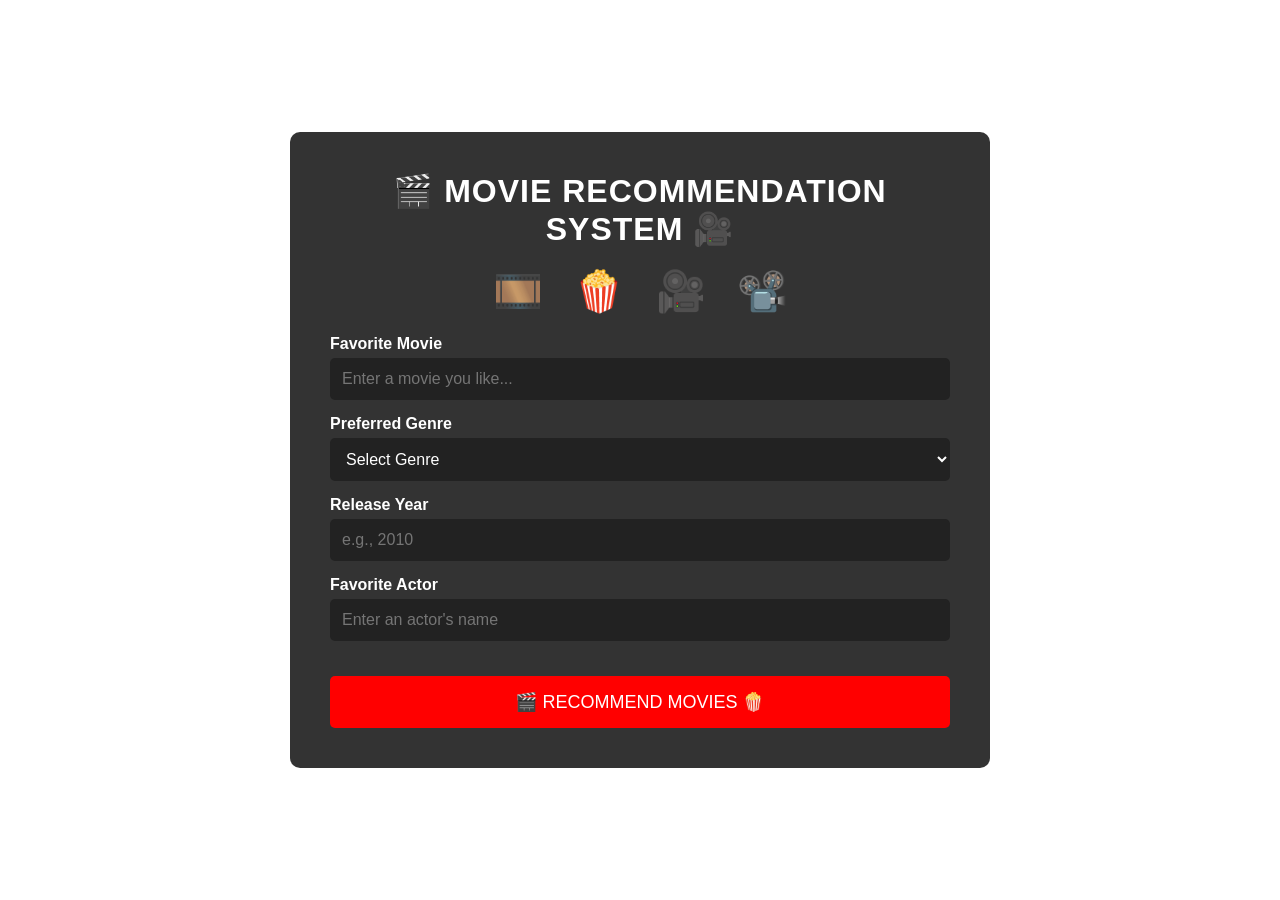
==== templates/index.html @ 04a8b2b7 "hi" ====
<!DOCTYPE html>
<html lang="en">
<head>
    <meta charset="UTF-8">
    <meta name="viewport" content="width=device-width, initial-scale=1.0">
    <title>Movie Recommendation System</title>
    <style>
        * {
            margin: 0;
            padding: 0;
            box-sizing: border-box;
            font-family: 'Arial', sans-serif;
        }
        body {
            background: url('https://source.unsplash.com/1920x1080/?cinema,movie,theater') no-repeat center center/cover;
            height: 100vh;
            display: flex;
            align-items: center;
            justify-content: center;
            text-align: center;
            color: white;
            backdrop-filter: blur(5px);
        }
        .container {
            width: 100%;
            max-width: 700px;
            background: rgba(0, 0, 0, 0.8);
            padding: 40px;
            border-radius: 10px;
            box-shadow: 0 0 20px rgba(255, 255, 255, 0.2);
        }
        h1 {
            font-size: 32px;
            margin-bottom: 20px;
            text-transform: uppercase;
            letter-spacing: 1px;
        }
        .icons {
            font-size: 40px;
            margin-bottom: 20px;
        }
        .icons span {
            margin: 0 10px;
        }
        .input-group {
            margin: 15px 0;
            text-align: left;
        }
        label {
            font-size: 16px;
            font-weight: bold;
            display: block;
            margin-bottom: 5px;
        }
        input, select {
            width: 100%;
            padding: 12px;
            border-radius: 5px;
            border: none;
            font-size: 16px;
            background: #222;
            color: white;
        }
        button {
            background: red;
            color: white;
            border: none;
            padding: 15px;
            font-size: 18px;
            cursor: pointer;
            border-radius: 5px;
            transition: 0.3s;
            margin-top: 20px;
            width: 100%;
            text-transform: uppercase;
        }
        button:hover {
            background: darkred;
        }
        @media (max-width: 768px) {
            .container {
                width: 90%;
                padding: 30px;
            }
        }
    </style>
</head>
<body>
    <div class="container">
        <h1>🎬 Movie Recommendation System 🎥</h1>
        <div class="icons">
            <span>🎞️</span>
            <span>🍿</span>
            <span>🎥</span>
            <span>📽️</span>
        </div>
        <form action="/recommend" method="POST">
            <div class="input-group">
                <label for="movie_name">Favorite Movie</label>
                <input type="text" id="movie_name" name="movie_name" placeholder="Enter a movie you like..." required>
            </div>
            <div class="input-group">
                <label for="genre">Preferred Genre</label>
                <select id="genre" name="genre">
                    <option value="">Select Genre</option>
                    <option value="Action">Action</option>
                    <option value="Comedy">Comedy</option>
                    <option value="Drama">Drama</option>
                    <option value="Horror">Horror</option>
                    <option value="Sci-Fi">Sci-Fi</option>
                    <option value="Romance">Romance</option>
                </select>
            </div>
            <div class="input-group">
                <label for="year">Release Year</label>
                <input type="number" id="year" name="year" placeholder="e.g., 2010">
            </div>
            <div class="input-group">
                <label for="actor">Favorite Actor</label>
                <input type="text" id="actor" name="actor" placeholder="Enter an actor's name">
            </div>
            <button type="submit">🎬 Recommend Movies 🍿</button>
        </form>
    </div>
</body>
</html>
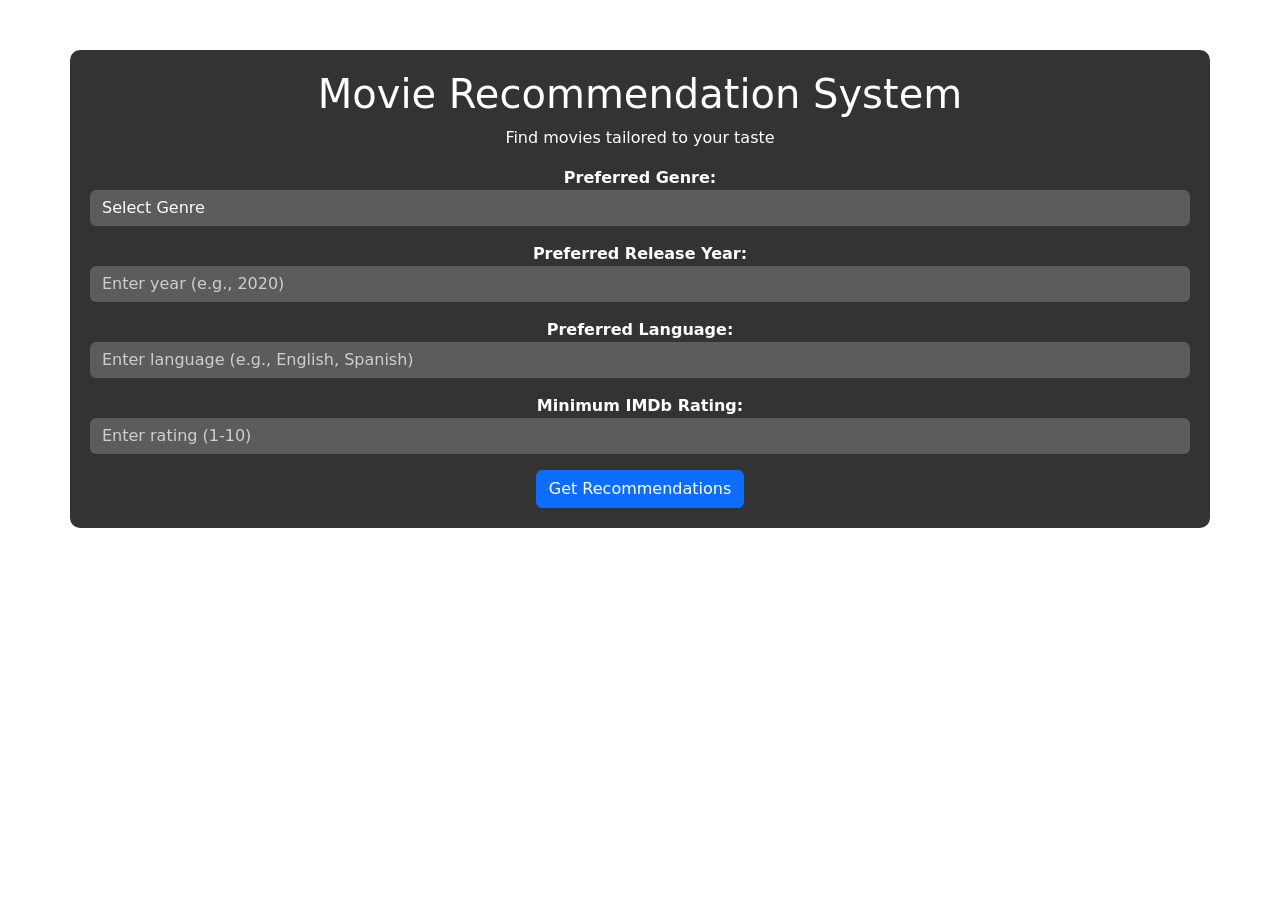
==== commit 3ac55bec: "hi" ====
--- a/templates/index.html
+++ b/templates/index.html
@@ -4,104 +4,61 @@
     <meta charset="UTF-8">
     <meta name="viewport" content="width=device-width, initial-scale=1.0">
     <title>Movie Recommendation System</title>
+    <link rel="stylesheet" href="https://cdn.jsdelivr.net/npm/bootstrap@5.3.0/dist/css/bootstrap.min.css">
     <style>
-        * {
-            margin: 0;
-            padding: 0;
-            box-sizing: border-box;
-            font-family: 'Arial', sans-serif;
+        body {
+            background: url('https://wallpapercave.com/wp/wp3160279.jpg') no-repeat center center fixed;
+            background-size: cover;
+            color: white;
+            overflow: hidden;
+            position: relative;
         }
-        body {
-            background: url('https://source.unsplash.com/1920x1080/?cinema,movie,theater') no-repeat center center/cover;
-            height: 100vh;
-            display: flex;
-            align-items: center;
-            justify-content: center;
-            text-align: center;
-            color: white;
-            backdrop-filter: blur(5px);
+        
+        body::after {
+            content: "";
+            position: fixed;
+            top: 0;
+            left: 0;
+            width: 100%;
+            height: 100%;
+            background: inherit;
+            filter: blur(5px); /* Reduced blur effect */
+            z-index: -1;
         }
+        
         .container {
-            width: 100%;
-            max-width: 700px;
+            margin-top: 50px;
             background: rgba(0, 0, 0, 0.8);
-            padding: 40px;
+            padding: 20px;
             border-radius: 10px;
-            box-shadow: 0 0 20px rgba(255, 255, 255, 0.2);
+            position: relative;
+            z-index: 1;
         }
-        h1 {
-            font-size: 32px;
-            margin-bottom: 20px;
-            text-transform: uppercase;
-            letter-spacing: 1px;
+        
+        label {
+            font-weight: bold;
         }
-        .icons {
-            font-size: 40px;
-            margin-bottom: 20px;
-        }
-        .icons span {
-            margin: 0 10px;
-        }
-        .input-group {
-            margin: 15px 0;
-            text-align: left;
-        }
-        label {
-            font-size: 16px;
-            font-weight: bold;
-            display: block;
-            margin-bottom: 5px;
-        }
-        input, select {
-            width: 100%;
-            padding: 12px;
-            border-radius: 5px;
+        
+        .form-control {
+            background: rgba(255, 255, 255, 0.2); /* Slight transparency */
             border: none;
-            font-size: 16px;
-            background: #222;
             color: white;
         }
-        button {
-            background: red;
-            color: white;
-            border: none;
-            padding: 15px;
-            font-size: 18px;
-            cursor: pointer;
-            border-radius: 5px;
-            transition: 0.3s;
-            margin-top: 20px;
-            width: 100%;
-            text-transform: uppercase;
-        }
-        button:hover {
-            background: darkred;
-        }
-        @media (max-width: 768px) {
-            .container {
-                width: 90%;
-                padding: 30px;
-            }
+        
+        .form-control::placeholder {
+            color: rgba(255, 255, 255, 0.7);
         }
     </style>
 </head>
 <body>
-    <div class="container">
-        <h1>🎬 Movie Recommendation System 🎥</h1>
-        <div class="icons">
-            <span>🎞️</span>
-            <span>🍿</span>
-            <span>🎥</span>
-            <span>📽️</span>
-        </div>
-        <form action="/recommend" method="POST">
-            <div class="input-group">
-                <label for="movie_name">Favorite Movie</label>
-                <input type="text" id="movie_name" name="movie_name" placeholder="Enter a movie you like..." required>
-            </div>
-            <div class="input-group">
-                <label for="genre">Preferred Genre</label>
-                <select id="genre" name="genre">
+    <div class="container text-center">
+        <h1>Movie Recommendation System</h1>
+        <p>Find movies tailored to your taste</p>
+        
+        <form id="recommendationForm" onsubmit="event.preventDefault(); redirectToRecommendations();">
+            <div class="mb-3">
+                <label for="genre">Preferred Genre:</label>
+                <select id="genre" class="form-control">
                     <option value="">Select Genre</option>
                     <option value="Action">Action</option>
                     <option value="Comedy">Comedy</option>
@@ -111,16 +68,26 @@
                     <option value="Romance">Romance</option>
                 </select>
             </div>
-            <div class="input-group">
-                <label for="year">Release Year</label>
-                <input type="number" id="year" name="year" placeholder="e.g., 2010">
+            <div class="mb-3">
+                <label for="year">Preferred Release Year:</label>
+                <input type="number" id="year" class="form-control" placeholder="Enter year (e.g., 2020)">
             </div>
-            <div class="input-group">
-                <label for="actor">Favorite Actor</label>
-                <input type="text" id="actor" name="actor" placeholder="Enter an actor's name">
+            <div class="mb-3">
+                <label for="language">Preferred Language:</label>
+                <input type="text" id="language" class="form-control" placeholder="Enter language (e.g., English, Spanish)">
             </div>
-            <button type="submit">🎬 Recommend Movies 🍿</button>
+            <div class="mb-3">
+                <label for="rating">Minimum IMDb Rating:</label>
+                <input type="number" id="rating" class="form-control" placeholder="Enter rating (1-10)" step="0.1" min="1" max="10">
+            </div>
+            <button type="submit" class="btn btn-primary">Get Recommendations</button>
         </form>
     </div>
+
+    <script>
+        function redirectToRecommendations() {
+            window.location.href = 'recommend.html';
+        }
+    </script>
 </body>
 </html>
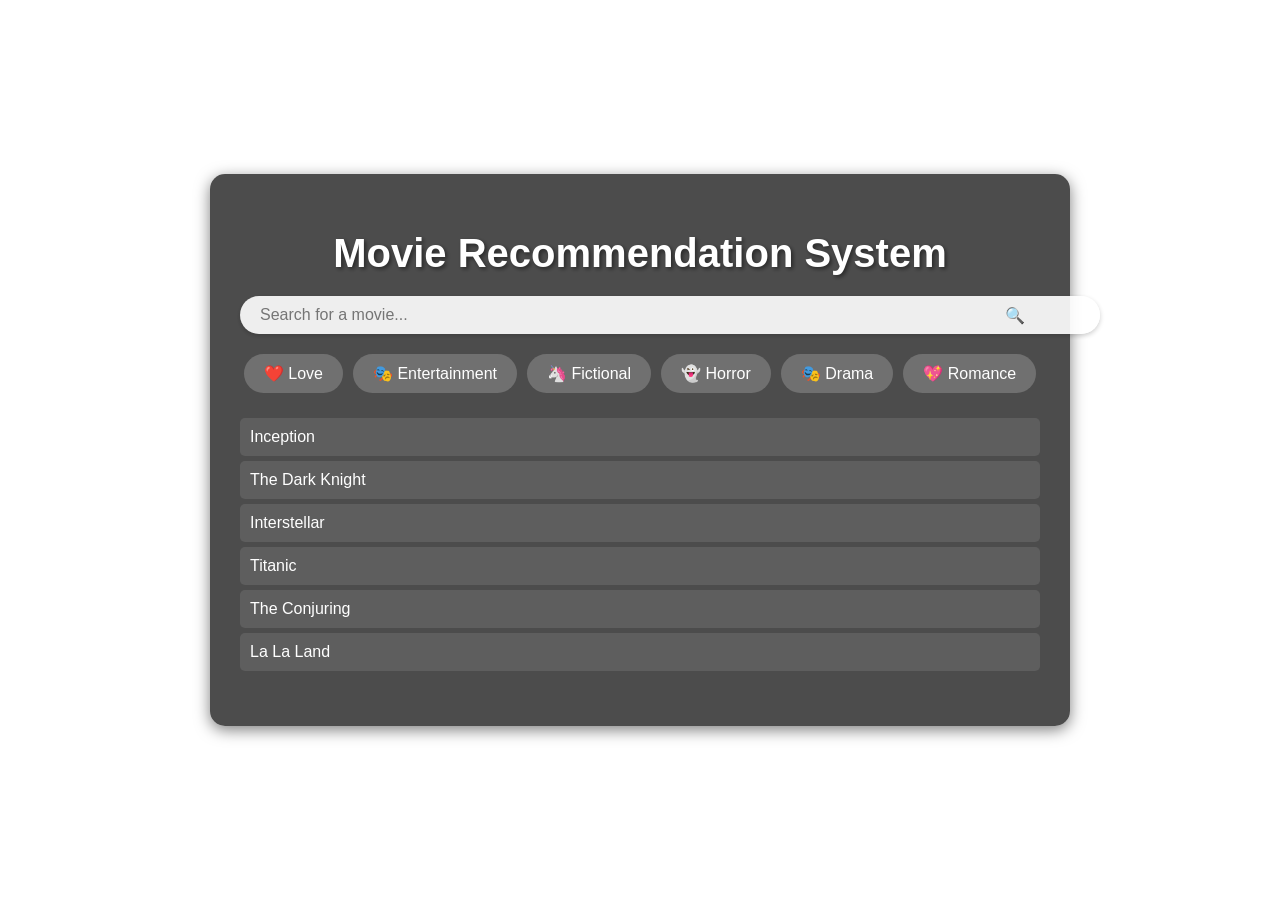
==== commit 3bd4a624: "1" ====
--- a/templates/index.html
+++ b/templates/index.html
@@ -1,93 +1,273 @@
 <!DOCTYPE html>
 <html lang="en">
 <head>
-    <meta charset="UTF-8">
-    <meta name="viewport" content="width=device-width, initial-scale=1.0">
-    <title>Movie Recommendation System</title>
-    <link rel="stylesheet" href="https://cdn.jsdelivr.net/npm/bootstrap@5.3.0/dist/css/bootstrap.min.css">
-    <style>
-        body {
-            background: url('https://wallpapercave.com/wp/wp3160279.jpg') no-repeat center center fixed;
-            background-size: cover;
-            color: white;
-            overflow: hidden;
-            position: relative;
-        }
-        
-        body::after {
-            content: "";
-            position: fixed;
-            top: 0;
-            left: 0;
-            width: 100%;
-            height: 100%;
-            background: inherit;
-            filter: blur(5px); /* Reduced blur effect */
-            z-index: -1;
-        }
-        
-        .container {
-            margin-top: 50px;
-            background: rgba(0, 0, 0, 0.8);
-            padding: 20px;
-            border-radius: 10px;
-            position: relative;
-            z-index: 1;
-        }
-        
-        label {
-            font-weight: bold;
-        }
-        
-        .form-control {
-            background: rgba(255, 255, 255, 0.2); /* Slight transparency */
-            border: none;
-            color: white;
-        }
-        
-        .form-control::placeholder {
-            color: rgba(255, 255, 255, 0.7);
-        }
-    </style>
+  <meta charset="UTF-8">
+  <meta name="viewport" content="width=device-width, initial-scale=1.0">
+  <title>Advanced Movie Recommendation System</title>
+  <style>
+    /* General Styles */
+    body {
+      margin: 0;
+      font-family: 'Arial', sans-serif;
+      color: #fff;
+      background: url('https://images.unsplash.com/photo-1536440136628-849c177e76a1?ixlib=rb-1.2.1&auto=format&fit=crop&w=1920&q=80') no-repeat center center/cover;
+      min-height: 100vh;
+      display: flex;
+      justify-content: center;
+      align-items: center;
+      overflow: hidden;
+    }
+
+    .container {
+      text-align: center;
+      background: rgba(0, 0, 0, 0.7);
+      backdrop-filter: blur(10px);
+      padding: 30px;
+      border-radius: 15px;
+      box-shadow: 0 4px 15px rgba(0, 0, 0, 0.5);
+      max-width: 800px;
+      width: 100%;
+    }
+
+    h1 {
+      font-size: 2.5rem;
+      margin-bottom: 20px;
+      text-shadow: 2px 2px 4px rgba(0, 0, 0, 0.5);
+    }
+
+    .search-box {
+      position: relative;
+      margin-bottom: 20px;
+    }
+
+    .search-box input {
+      width: 100%;
+      padding: 10px 40px 10px 20px;
+      font-size: 1rem;
+      border: none;
+      border-radius: 25px;
+      box-shadow: 0 2px 5px rgba(0, 0, 0, 0.2);
+      background: rgba(255, 255, 255, 0.9);
+      color: #333;
+    }
+
+    .search-box .search-icon {
+      position: absolute;
+      right: 15px;
+      top: 50%;
+      transform: translateY(-50%);
+      color: #333;
+      cursor: pointer;
+    }
+
+    .genre-suggestions {
+      display: flex;
+      justify-content: center;
+      flex-wrap: wrap;
+      gap: 10px;
+      margin-bottom: 20px;
+    }
+
+    .genre-suggestions .genre {
+      padding: 10px 20px;
+      background: rgba(255, 255, 255, 0.2);
+      border-radius: 25px;
+      cursor: pointer;
+      transition: background 0.3s ease;
+    }
+
+    .genre-suggestions .genre:hover {
+      background: rgba(255, 255, 255, 0.4);
+    }
+
+    .movie-list {
+      text-align: left;
+      max-height: 300px;
+      overflow-y: auto;
+      margin-bottom: 20px;
+    }
+
+    .movie-item {
+      padding: 10px;
+      margin: 5px 0;
+      background: rgba(255, 255, 255, 0.1);
+      border-radius: 5px;
+      cursor: pointer;
+      transition: background 0.3s ease;
+    }
+
+    .movie-item:hover {
+      background: rgba(255, 255, 255, 0.2);
+    }
+
+    .movie-details {
+      display: none;
+      margin-top: 20px;
+      padding: 20px;
+      background: rgba(255, 255, 255, 0.1);
+      border-radius: 10px;
+    }
+
+    .movie-details h2 {
+      margin: 0 0 10px;
+    }
+
+    .movie-details p {
+      margin: 5px 0;
+    }
+
+    .highlight {
+      background-color: yellow;
+      color: black;
+    }
+  </style>
 </head>
 <body>
-    <div class="container text-center">
-        <h1>Movie Recommendation System</h1>
-        <p>Find movies tailored to your taste</p>
-        
-        <form id="recommendationForm" onsubmit="event.preventDefault(); redirectToRecommendations();">
-            <div class="mb-3">
-                <label for="genre">Preferred Genre:</label>
-                <select id="genre" class="form-control">
-                    <option value="">Select Genre</option>
-                    <option value="Action">Action</option>
-                    <option value="Comedy">Comedy</option>
-                    <option value="Drama">Drama</option>
-                    <option value="Horror">Horror</option>
-                    <option value="Sci-Fi">Sci-Fi</option>
-                    <option value="Romance">Romance</option>
-                </select>
-            </div>
-            <div class="mb-3">
-                <label for="year">Preferred Release Year:</label>
-                <input type="number" id="year" class="form-control" placeholder="Enter year (e.g., 2020)">
-            </div>
-            <div class="mb-3">
-                <label for="language">Preferred Language:</label>
-                <input type="text" id="language" class="form-control" placeholder="Enter language (e.g., English, Spanish)">
-            </div>
-            <div class="mb-3">
-                <label for="rating">Minimum IMDb Rating:</label>
-                <input type="number" id="rating" class="form-control" placeholder="Enter rating (1-10)" step="0.1" min="1" max="10">
-            </div>
-            <button type="submit" class="btn btn-primary">Get Recommendations</button>
-        </form>
+  <div class="container">
+    <h1>Movie Recommendation System</h1>
+    <div class="search-box">
+      <input type="text" id="search-bar" placeholder="Search for a movie...">
+      <span class="search-icon">&#128269;</span>
     </div>
-
-    <script>
-        function redirectToRecommendations() {
-            window.location.href = 'recommend.html';
-        }
-    </script>
+    <div class="genre-suggestions">
+      <div class="genre" data-genre="love">❤️ Love</div>
+      <div class="genre" data-genre="entertainment">🎭 Entertainment</div>
+      <div class="genre" data-genre="fictional">🦄 Fictional</div>
+      <div class="genre" data-genre="horror">👻 Horror</div>
+      <div class="genre" data-genre="drama">🎭 Drama</div>
+      <div class="genre" data-genre="romance">💖 Romance</div>
+    </div>
+    <div class="movie-list" id="movie-list"></div>
+    <div class="movie-details" id="movie-details">
+      <h2 id="movie-title">Movie Title</h2>
+      <p id="movie-year">Year: </p>
+      <p id="movie-genre">Genre: </p>
+      <p id="movie-rating">Rating: </p>
+      <p id="movie-cast">Cast: </p>
+      <p id="movie-description">Description: </p>
+    </div>
+  </div>
+
+  <script>
+    // Sample movie data
+    const movies = [
+      {
+        title: "Inception",
+        year: 2010,
+        genre: "fictional",
+        rating: "8.8/10",
+        cast: "Leonardo DiCaprio, Joseph Gordon-Levitt, Ellen Page",
+        description: "A thief who steals corporate secrets through the use of dream-sharing technology is given the inverse task of planting an idea into the mind of a C.E.O.",
+      },
+      {
+        title: "The Dark Knight",
+        year: 2008,
+        genre: "entertainment",
+        rating: "9.0/10",
+        cast: "Christian Bale, Heath Ledger, Aaron Eckhart",
+        description: "When the menace known as the Joker emerges from his mysterious past, he wreaks havoc and chaos on the people of Gotham.",
+      },
+      {
+        title: "Interstellar",
+        year: 2014,
+        genre: "fictional",
+        rating: "8.6/10",
+        cast: "Matthew McConaughey, Anne Hathaway, Jessica Chastain",
+        description: "A team of explorers travel through a wormhole in space in an attempt to ensure humanity's survival.",
+      },
+      {
+        title: "Titanic",
+        year: 1997,
+        genre: "love",
+        rating: "7.8/10",
+        cast: "Leonardo DiCaprio, Kate Winslet",
+        description: "A romantic disaster film.",
+      },
+      {
+        title: "The Conjuring",
+        year: 2013,
+        genre: "horror",
+        rating: "7.5/10",
+        cast: "Patrick Wilson, Vera Farmiga",
+        description: "A terrifying horror movie.",
+      },
+      {
+        title: "La La Land",
+        year: 2016,
+        genre: "romance",
+        rating: "8.0/10",
+        cast: "Ryan Gosling, Emma Stone",
+        description: "A musical romantic drama.",
+      },
+    ];
+
+    // DOM Elements
+    const searchBar = document.getElementById("search-bar");
+    const movieList = document.getElementById("movie-list");
+    const movieDetails = document.getElementById("movie-details");
+    const movieTitle = document.getElementById("movie-title");
+    const movieYear = document.getElementById("movie-year");
+    const movieGenre = document.getElementById("movie-genre");
+    const movieRating = document.getElementById("movie-rating");
+    const movieCast = document.getElementById("movie-cast");
+    const movieDescription = document.getElementById("movie-description");
+    const genres = document.querySelectorAll(".genre");
+
+    // Function to display filtered movies
+    function displayMovies(searchQuery = "", genre = "") {
+      movieList.innerHTML = ""; // Clear previous results
+      const filteredMovies = movies.filter((movie) =>
+        movie.title.toLowerCase().includes(searchQuery.toLowerCase()) &&
+        (genre === "" || movie.genre === genre)
+      );
+
+      if (filteredMovies.length === 0) {
+        movieList.innerHTML = "<div class='movie-item'>No movies found.</div>";
+        return;
+      }
+
+      filteredMovies.forEach((movie) => {
+        const movieItem = document.createElement("div");
+        movieItem.classList.add("movie-item");
+        movieItem.innerHTML = highlightText(movie.title, searchQuery);
+        movieItem.addEventListener("click", () => showMovieDetails(movie));
+        movieList.appendChild(movieItem);
+      });
+    }
+
+    // Function to highlight search query in movie titles
+    function highlightText(text, query) {
+      if (!query) return text;
+      const regex = new RegExp(`(${query})`, "gi");
+      return text.replace(regex, "<span class='highlight'>$1</span>");
+    }
+
+    // Function to show movie details
+    function showMovieDetails(movie) {
+      movieDetails.style.display = "block";
+      movieTitle.textContent = movie.title;
+      movieYear.textContent = `Year: ${movie.year}`;
+      movieGenre.textContent = `Genre: ${movie.genre}`;
+      movieRating.textContent = `Rating: ${movie.rating}`;
+      movieCast.textContent = `Cast: ${movie.cast}`;
+      movieDescription.textContent = `Description: ${movie.description}`;
+    }
+
+    // Event listener for the search bar
+    searchBar.addEventListener("input", (e) => {
+      displayMovies(e.target.value);
+    });
+
+    // Event listeners for genre suggestions
+    genres.forEach((genre) => {
+      genre.addEventListener("click", () => {
+        const selectedGenre = genre.getAttribute("data-genre");
+        displayMovies("", selectedGenre);
+      });
+    });
+
+    // Display all movies on page load
+    displayMovies();
+  </script>
 </body>
-</html>
+</html>
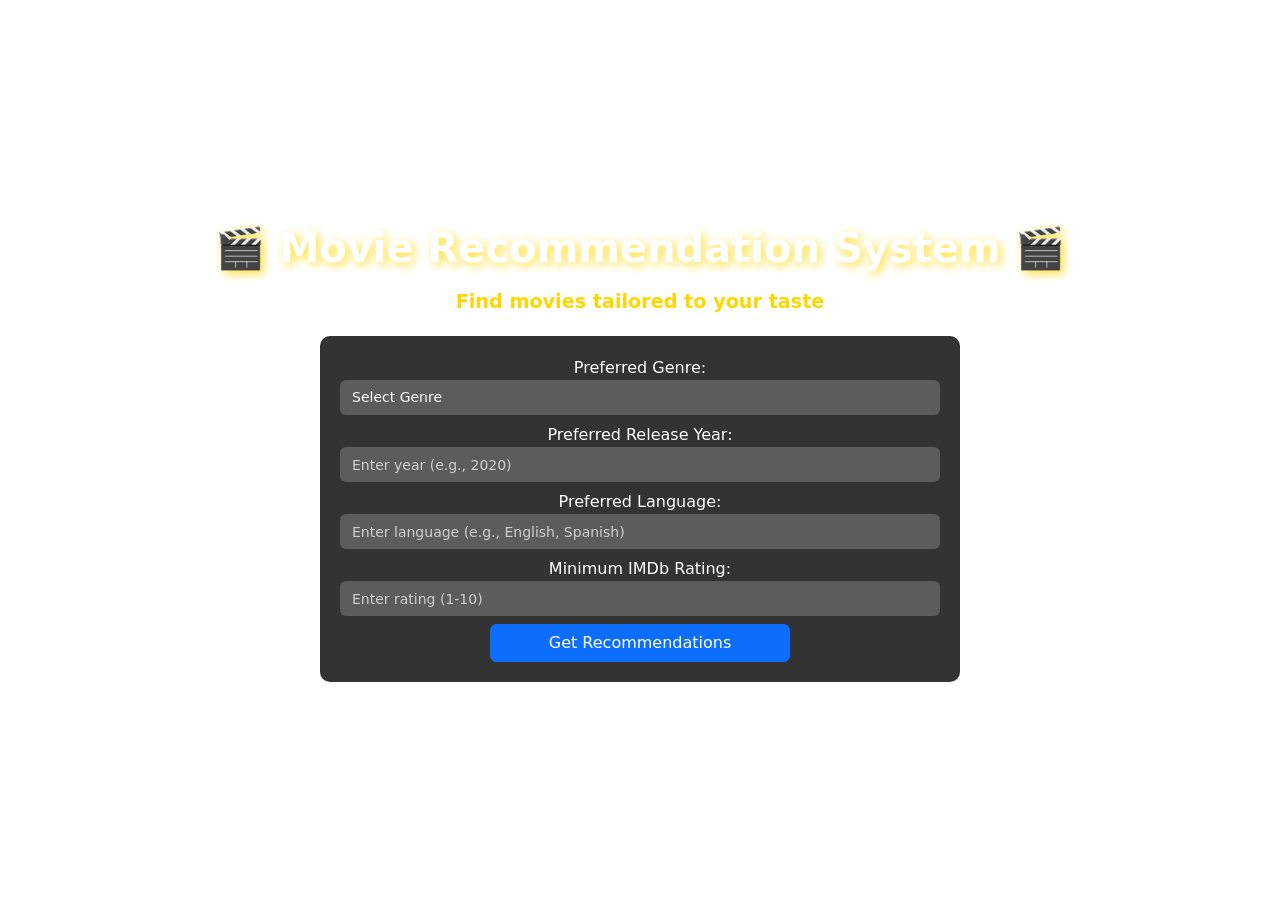
==== commit 9cf7b282: "done" ====
--- a/templates/index.html
+++ b/templates/index.html
@@ -1,273 +1,111 @@
 <!DOCTYPE html>
 <html lang="en">
 <head>
-  <meta charset="UTF-8">
-  <meta name="viewport" content="width=device-width, initial-scale=1.0">
-  <title>Advanced Movie Recommendation System</title>
-  <style>
-    /* General Styles */
-    body {
-      margin: 0;
-      font-family: 'Arial', sans-serif;
-      color: #fff;
-      background: url('https://images.unsplash.com/photo-1536440136628-849c177e76a1?ixlib=rb-1.2.1&auto=format&fit=crop&w=1920&q=80') no-repeat center center/cover;
-      min-height: 100vh;
-      display: flex;
-      justify-content: center;
-      align-items: center;
-      overflow: hidden;
-    }
+    <meta charset="UTF-8">
+    <meta name="viewport" content="width=device-width, initial-scale=1.0">
+    <title>Movie Recommendation System</title>
+    <link rel="stylesheet" href="https://cdn.jsdelivr.net/npm/bootstrap@5.3.0/dist/css/bootstrap.min.css">
+    <style>
+        body {
+            background: url('https://th.bing.com/th/id/OIP.O5bvUkrcviRi--qkRtBObAHaHa?w=1300&h=1300&rs=1&pid=ImgDetMain') no-repeat center center fixed;
+            background-size: cover;
+            background-position: center;
+            background-attachment: fixed;
+            color: white;
+            display: flex;
+            flex-direction: column;
+            align-items: center;
+            justify-content: center;
+            min-height: 100vh;
+            position: relative;
+            text-align: center;
+        }
 
-    .container {
-      text-align: center;
-      background: rgba(0, 0, 0, 0.7);
-      backdrop-filter: blur(10px);
-      padding: 30px;
-      border-radius: 15px;
-      box-shadow: 0 4px 15px rgba(0, 0, 0, 0.5);
-      max-width: 800px;
-      width: 100%;
-    }
+        body::after {
+            content: "";
+            position: fixed;
+            top: 0;
+            left: 0;
+            width: 100%;
+            height: 100%;
+            background: inherit;
+            filter: brightness(1.2) blur(2px);
+            z-index: -1;
+        }
 
-    h1 {
-      font-size: 2.5rem;
-      margin-bottom: 20px;
-      text-shadow: 2px 2px 4px rgba(0, 0, 0, 0.5);
-    }
+        .title {
+            font-size: 2.5rem;
+            font-weight: bold;
+            text-shadow: 3px 3px 10px rgba(255, 215, 0, 0.8);
+            margin-bottom: 10px;
+        }
 
-    .search-box {
-      position: relative;
-      margin-bottom: 20px;
-    }
+        .subtitle {
+            font-size: 1.2rem;
+            font-weight: bold;
+            color: #FFD700;
+            text-shadow: 2px 2px 8px rgba(255, 255, 255, 0.9);
+            margin-bottom: 20px;
+        }
 
-    .search-box input {
-      width: 100%;
-      padding: 10px 40px 10px 20px;
-      font-size: 1rem;
-      border: none;
-      border-radius: 25px;
-      box-shadow: 0 2px 5px rgba(0, 0, 0, 0.2);
-      background: rgba(255, 255, 255, 0.9);
-      color: #333;
-    }
+        .container {
+            background: rgba(0, 0, 0, 0.8);
+            padding: 20px;
+            border-radius: 10px;
+            width: 50%;
+            text-align: center;
+        }
 
-    .search-box .search-icon {
-      position: absolute;
-      right: 15px;
-      top: 50%;
-      transform: translateY(-50%);
-      color: #333;
-      cursor: pointer;
-    }
+        .form-control {
+            background: rgba(255, 255, 255, 0.2);
+            border: none;
+            color: white;
+            height: 35px;
+            font-size: 14px;
+        }
 
-    .genre-suggestions {
-      display: flex;
-      justify-content: center;
-      flex-wrap: wrap;
-      gap: 10px;
-      margin-bottom: 20px;
-    }
+        .form-control::placeholder {
+            color: rgba(255, 255, 255, 0.7);
+        }
 
-    .genre-suggestions .genre {
-      padding: 10px 20px;
-      background: rgba(255, 255, 255, 0.2);
-      border-radius: 25px;
-      cursor: pointer;
-      transition: background 0.3s ease;
-    }
-
-    .genre-suggestions .genre:hover {
-      background: rgba(255, 255, 255, 0.4);
-    }
-
-    .movie-list {
-      text-align: left;
-      max-height: 300px;
-      overflow-y: auto;
-      margin-bottom: 20px;
-    }
-
-    .movie-item {
-      padding: 10px;
-      margin: 5px 0;
-      background: rgba(255, 255, 255, 0.1);
-      border-radius: 5px;
-      cursor: pointer;
-      transition: background 0.3s ease;
-    }
-
-    .movie-item:hover {
-      background: rgba(255, 255, 255, 0.2);
-    }
-
-    .movie-details {
-      display: none;
-      margin-top: 20px;
-      padding: 20px;
-      background: rgba(255, 255, 255, 0.1);
-      border-radius: 10px;
-    }
-
-    .movie-details h2 {
-      margin: 0 0 10px;
-    }
-
-    .movie-details p {
-      margin: 5px 0;
-    }
-
-    .highlight {
-      background-color: yellow;
-      color: black;
-    }
-  </style>
+        .btn-primary {
+            width: 50%;
+            font-size: 16px;
+        }
+    </style>
 </head>
 <body>
-  <div class="container">
-    <h1>Movie Recommendation System</h1>
-    <div class="search-box">
-      <input type="text" id="search-bar" placeholder="Search for a movie...">
-      <span class="search-icon">&#128269;</span>
+    <div class="title">🎬 Movie Recommendation System 🎬</div>
+    <div class="subtitle">Find movies tailored to your taste</div>
+
+    <div class="container">
+        <form action="/recommend" method="GET">
+            <div class="mb-2">
+                <label for="genre">Preferred Genre:</label>
+                <select name="genre" id="genre" class="form-control">
+                    <option value="">Select Genre</option>
+                    <option value="Action">Action</option>
+                    <option value="Comedy">Comedy</option>
+                    <option value="Drama">Drama</option>
+                    <option value="Horror">Horror</option>
+                    <option value="Sci-Fi">Sci-Fi</option>
+                    <option value="Romance">Romance</option>
+                </select>
+            </div>
+            <div class="mb-2">
+                <label for="year">Preferred Release Year:</label>
+                <input type="number" name="year" id="year" class="form-control" placeholder="Enter year (e.g., 2020)">
+            </div>
+            <div class="mb-2">
+                <label for="language">Preferred Language:</label>
+                <input type="text" name="language" id="language" class="form-control" placeholder="Enter language (e.g., English, Spanish)">
+            </div>
+            <div class="mb-2">
+                <label for="rating">Minimum IMDb Rating:</label>
+                <input type="number" name="rating" id="rating" class="form-control" placeholder="Enter rating (1-10)" step="0.1" min="1" max="10">
+            </div>
+            <button type="submit" class="btn btn-primary">Get Recommendations</button>
+        </form>
     </div>
-    <div class="genre-suggestions">
-      <div class="genre" data-genre="love">❤️ Love</div>
-      <div class="genre" data-genre="entertainment">🎭 Entertainment</div>
-      <div class="genre" data-genre="fictional">🦄 Fictional</div>
-      <div class="genre" data-genre="horror">👻 Horror</div>
-      <div class="genre" data-genre="drama">🎭 Drama</div>
-      <div class="genre" data-genre="romance">💖 Romance</div>
-    </div>
-    <div class="movie-list" id="movie-list"></div>
-    <div class="movie-details" id="movie-details">
-      <h2 id="movie-title">Movie Title</h2>
-      <p id="movie-year">Year: </p>
-      <p id="movie-genre">Genre: </p>
-      <p id="movie-rating">Rating: </p>
-      <p id="movie-cast">Cast: </p>
-      <p id="movie-description">Description: </p>
-    </div>
-  </div>
-
-  <script>
-    // Sample movie data
-    const movies = [
-      {
-        title: "Inception",
-        year: 2010,
-        genre: "fictional",
-        rating: "8.8/10",
-        cast: "Leonardo DiCaprio, Joseph Gordon-Levitt, Ellen Page",
-        description: "A thief who steals corporate secrets through the use of dream-sharing technology is given the inverse task of planting an idea into the mind of a C.E.O.",
-      },
-      {
-        title: "The Dark Knight",
-        year: 2008,
-        genre: "entertainment",
-        rating: "9.0/10",
-        cast: "Christian Bale, Heath Ledger, Aaron Eckhart",
-        description: "When the menace known as the Joker emerges from his mysterious past, he wreaks havoc and chaos on the people of Gotham.",
-      },
-      {
-        title: "Interstellar",
-        year: 2014,
-        genre: "fictional",
-        rating: "8.6/10",
-        cast: "Matthew McConaughey, Anne Hathaway, Jessica Chastain",
-        description: "A team of explorers travel through a wormhole in space in an attempt to ensure humanity's survival.",
-      },
-      {
-        title: "Titanic",
-        year: 1997,
-        genre: "love",
-        rating: "7.8/10",
-        cast: "Leonardo DiCaprio, Kate Winslet",
-        description: "A romantic disaster film.",
-      },
-      {
-        title: "The Conjuring",
-        year: 2013,
-        genre: "horror",
-        rating: "7.5/10",
-        cast: "Patrick Wilson, Vera Farmiga",
-        description: "A terrifying horror movie.",
-      },
-      {
-        title: "La La Land",
-        year: 2016,
-        genre: "romance",
-        rating: "8.0/10",
-        cast: "Ryan Gosling, Emma Stone",
-        description: "A musical romantic drama.",
-      },
-    ];
-
-    // DOM Elements
-    const searchBar = document.getElementById("search-bar");
-    const movieList = document.getElementById("movie-list");
-    const movieDetails = document.getElementById("movie-details");
-    const movieTitle = document.getElementById("movie-title");
-    const movieYear = document.getElementById("movie-year");
-    const movieGenre = document.getElementById("movie-genre");
-    const movieRating = document.getElementById("movie-rating");
-    const movieCast = document.getElementById("movie-cast");
-    const movieDescription = document.getElementById("movie-description");
-    const genres = document.querySelectorAll(".genre");
-
-    // Function to display filtered movies
-    function displayMovies(searchQuery = "", genre = "") {
-      movieList.innerHTML = ""; // Clear previous results
-      const filteredMovies = movies.filter((movie) =>
-        movie.title.toLowerCase().includes(searchQuery.toLowerCase()) &&
-        (genre === "" || movie.genre === genre)
-      );
-
-      if (filteredMovies.length === 0) {
-        movieList.innerHTML = "<div class='movie-item'>No movies found.</div>";
-        return;
-      }
-
-      filteredMovies.forEach((movie) => {
-        const movieItem = document.createElement("div");
-        movieItem.classList.add("movie-item");
-        movieItem.innerHTML = highlightText(movie.title, searchQuery);
-        movieItem.addEventListener("click", () => showMovieDetails(movie));
-        movieList.appendChild(movieItem);
-      });
-    }
-
-    // Function to highlight search query in movie titles
-    function highlightText(text, query) {
-      if (!query) return text;
-      const regex = new RegExp(`(${query})`, "gi");
-      return text.replace(regex, "<span class='highlight'>$1</span>");
-    }
-
-    // Function to show movie details
-    function showMovieDetails(movie) {
-      movieDetails.style.display = "block";
-      movieTitle.textContent = movie.title;
-      movieYear.textContent = `Year: ${movie.year}`;
-      movieGenre.textContent = `Genre: ${movie.genre}`;
-      movieRating.textContent = `Rating: ${movie.rating}`;
-      movieCast.textContent = `Cast: ${movie.cast}`;
-      movieDescription.textContent = `Description: ${movie.description}`;
-    }
-
-    // Event listener for the search bar
-    searchBar.addEventListener("input", (e) => {
-      displayMovies(e.target.value);
-    });
-
-    // Event listeners for genre suggestions
-    genres.forEach((genre) => {
-      genre.addEventListener("click", () => {
-        const selectedGenre = genre.getAttribute("data-genre");
-        displayMovies("", selectedGenre);
-      });
-    });
-
-    // Display all movies on page load
-    displayMovies();
-  </script>
 </body>
-</html>+</html>
